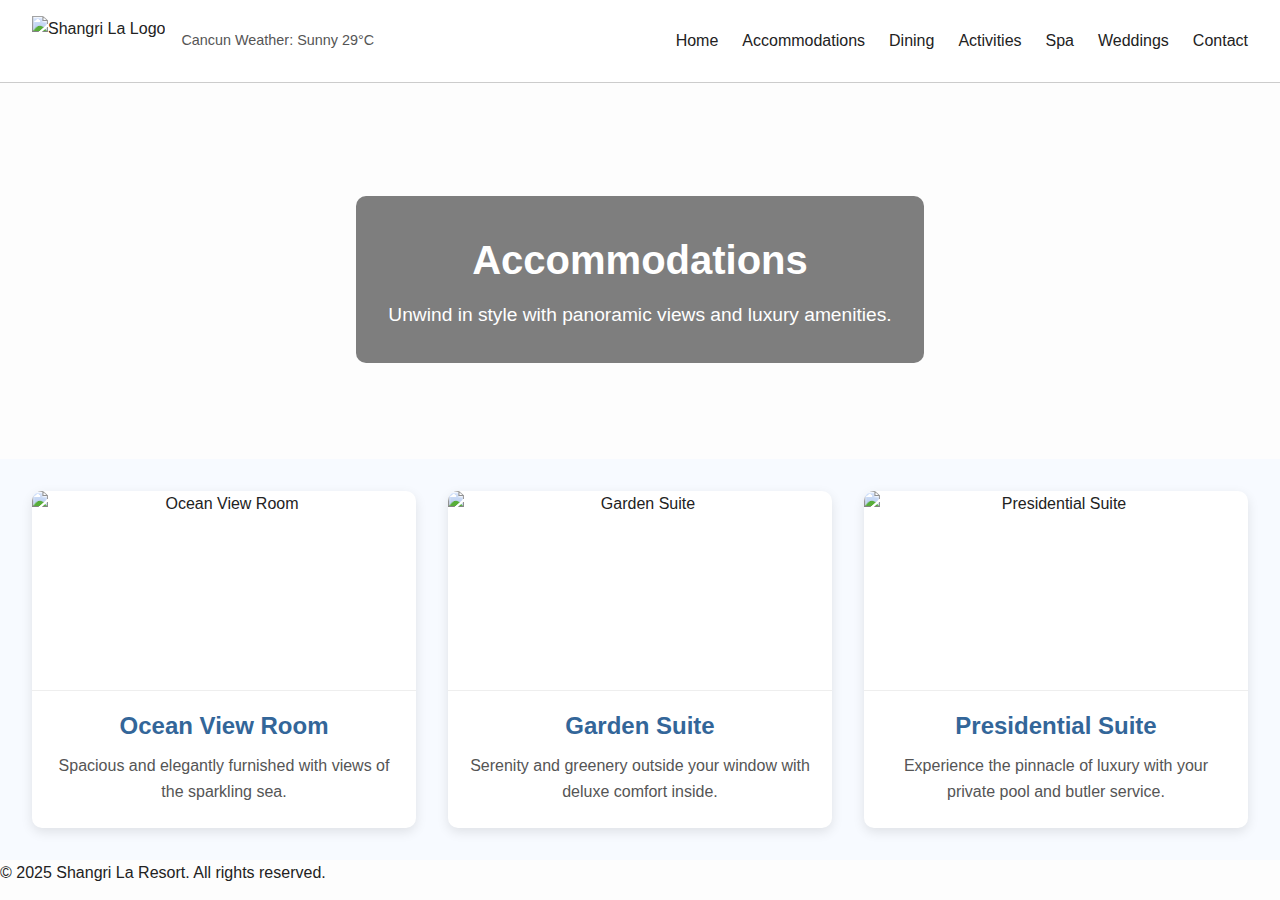
==== accommodations.html @ c3ca402a "update" ====
<!DOCTYPE html>
<html lang="en">
<head>
  <meta charset="UTF-8" />
  <meta name="viewport" content="width=device-width, initial-scale=1.0" />
  <title>Accommodations - Shangri La Resort</title>
  <link rel="stylesheet" href="styles.css">
  <link rel="stylesheet" href="accommodations.css" />
  <link rel="icon" type="image/svg+xml" href="images/favicon.svg" />
</head>
<body>
  <header class="site-header">
    <div class="logo-weather">
      <img src="logo.svg" alt="Shangri La Logo" class="logo" />
      <div id="weather">Cancun Weather: Sunny 29°C</div>
    </div>
    <nav class="main-nav">
      <ul>
        <li><a href="index.html">Home</a></li>
        <li><a href="accommodations.html">Accommodations</a></li>
        <li><a href="dining.html">Dining</a></li>
        <li><a href="activities.html">Activities</a></li>
        <li><a href="spa.html" class="active">Spa</a></li>
        <li><a href="weddings.html">Weddings</a></li>
        <li><a href="contact.html">Contact</a></li>
      </ul>
    </nav>
  </header>

  <main>
    <section class="hero">
      <div class="hero-text">
        <h1>Accommodations</h1>
        <p>Unwind in style with panoramic views and luxury amenities.</p>
      </div>
    </section>

    <section class="accommodation-options">
      <div class="room-card">
        <img src="images/room1.jpg" alt="Ocean View Room">
        <h2>Ocean View Room</h2>
        <p>Spacious and elegantly furnished with views of the sparkling sea.</p>
      </div>
      <div class="room-card">
        <img src="images/room2.jpg" alt="Garden Suite">
        <h2>Garden Suite</h2>
        <p>Serenity and greenery outside your window with deluxe comfort inside.</p>
      </div>
      <div class="room-card">
        <img src="images/room3.jpg" alt="Presidential Suite">
        <h2>Presidential Suite</h2>
        <p>Experience the pinnacle of luxury with your private pool and butler service.</p>
      </div>
    </section>
  </main>

  <footer>
    <p>&copy; 2025 Shangri La Resort. All rights reserved.</p>
  </footer>
</body>
</html>
---- styles.css ----
* {
    margin: 0;
    padding: 0;
    box-sizing: border-box;
  }
  
  body {
    font-family: 'Segoe UI', Tahoma, Geneva, Verdana, sans-serif;
    line-height: 1.6;
    color: #222;
    background-color: #fdfdfd;
    padding-top: 100px; 
  }
  
  img {
    max-width: 100%;
    height: auto;
    display: block;
  }
  
  /* Header */
  .site-header {
    position: fixed;
    top: 0;
    width: 100%;
    background-color: #fff;
    border-bottom: 1px solid #ccc;
    padding: 1rem 2rem;
    display: flex;
    justify-content: space-between;
    align-items: center;
    z-index: 1000;
  }
  
  .logo-weather {
    display: flex;
    align-items: center;
    gap: 1rem;
  }
  
  .logo {
    height: 50px;
  }
  
  #weather {
    font-size: 0.9rem;
    color: #555;
  }
  
  .main-nav ul {
    list-style: none;
    display: flex;
    gap: 1.5rem;
  }
  
  .main-nav a {
    text-decoration: none;
    color: #222;
    font-weight: 500;
    transition: color 0.2s ease-in-out;
  }
  
  .main-nav a:hover {
    color: #0077cc;
  }
  
  /* Hero */
  .hero {
    text-align: center;
    padding: 4rem 2rem;
    background-color: #e9f7fa;
  }
  
  .hero h1 {
    font-size: 2.5rem;
    margin-bottom: 1rem;
  }
  
  .hero p {
    font-size: 1.2rem;
    margin-bottom: 2rem;
  }
  
  .hero-image {
    max-height: 600px;
    object-fit: cover;
    border-radius: 1rem;
  }
  
  .hero-banner {
    width: 100%;
    height: 400px;
    background-size: cover;
    background-position: center;
    border-radius: 1rem;
    margin: 1rem 0;
  }
  
  /* Highlights */
  .highlights {
    padding: 3rem 2rem;
    background-color: #f5f5f5;
  }
  
  .highlight-grid {
    display: grid;
    grid-template-columns: repeat(auto-fit, minmax(250px, 1fr));
    gap: 2rem;
    margin-top: 2rem;
  }
  
  .highlight-grid article {
    background: white;
    padding: 1.5rem;
    border-radius: 0.75rem;
    box-shadow: 0 4px 10px rgba(0, 0, 0, 0.05);
    transition: transform 0.2s;
  }
  
  .highlight-grid article:hover {
    transform: translateY(-5px);
  }
  
  /* Accommodations */
  .accommodations {
    padding: 3rem 2rem;
  }
  
  .room-list {
    display: flex;
    flex-wrap: wrap;
    gap: 2rem;
  }
  
  .room-list article {
    flex: 1 1 250px;
    padding: 1rem;
    background-color: #fff;
    border: 1px solid #ddd;
    border-radius: 0.5rem;
  }
  
  .room-list a {
    display: inline-block;
    margin-top: 0.5rem;
    color: #0077cc;
    text-decoration: none;
  }
  
  /* Testimonials */
  .testimonials-preview {
    background-color: #f0fbf9;
    padding: 3rem 2rem;
  }
  
  .testimonials-preview blockquote {
    font-style: italic;
    margin-bottom: 1rem;
    border-left: 4px solid #0077cc;
    padding-left: 1rem;
  }
  
  .testimonials-preview cite {
    display: block;
    text-align: right;
    color: #666;
  }
  
  /* Footer */
  .site-footer {
    background-color: #333;
    color: #eee;
    text-align: center;
    padding: 2rem;
    font-size: 0.9rem;
  }
  
  /* Responsive */
  @media (max-width: 768px) {
    .main-nav ul {
      flex-direction: column;
      gap: 0.75rem;
      align-items: flex-start;
    }
  
    .hero h1 {
      font-size: 2rem;
    }
  
    .room-list {
      flex-direction: column;
    }
  }
---- accommodations.css ----
.hero {
    background: url('images/accommodations-hero.jpg') center/cover no-repeat;
    color: white;
    text-align: center;
    padding: 6rem 2rem;
    display: flex;
    align-items: center;
    justify-content: center;
    min-height: 300px;
  }
  
  .hero-text {
    background-color: rgba(0, 0, 0, 0.5);
    padding: 2rem;
    border-radius: 10px;
  }
  
  .hero-text h1 {
    font-size: 2.5rem;
    margin-bottom: 0.5rem;
  }
  
  .hero-text p {
    font-size: 1.2rem;
    max-width: 600px;
    margin: 0 auto;
  }
  
  .accommodation-options {
    display: grid;
    grid-template-columns: repeat(auto-fit, minmax(300px, 1fr));
    gap: 2rem;
    padding: 2rem;
    background: #f7faff;
  }
  
  .room-card {
    background: white;
    border-radius: 10px;
    overflow: hidden;
    box-shadow: 0 4px 12px rgba(0, 0, 0, 0.1);
    transition: transform 0.3s ease;
    text-align: center;
  }
  
  .room-card:hover {
    transform: translateY(-5px);
  }
  
  .room-card img {
    width: 100%;
    height: 200px;
    object-fit: cover;
    border-bottom: 1px solid #eee;
  }
  
  .room-card h2 {
    font-size: 1.5rem;
    margin: 1rem 0 0.5rem;
    color: #336699;
  }
  
  .room-card p {
    color: #555;
    padding: 0 1rem 1.5rem;
    line-height: 1.6;
  }
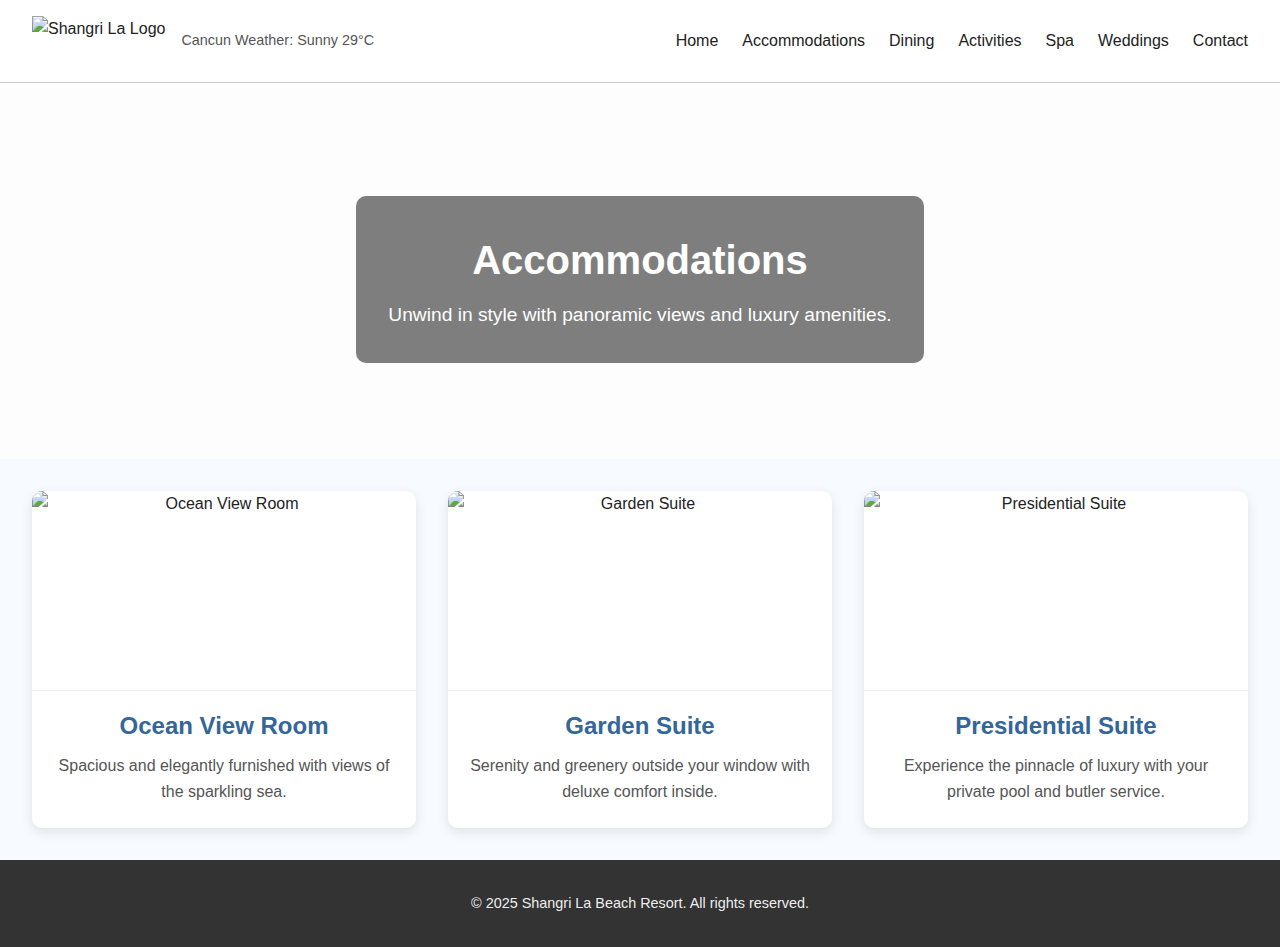
==== commit b6430b7f: "fix the layout" ====
--- a/accommodations.html
+++ b/accommodations.html
@@ -54,8 +54,8 @@
     </section>
   </main>
 
-  <footer>
-    <p>&copy; 2025 Shangri La Resort. All rights reserved.</p>
+  <footer class="site-footer">
+    <p>&copy; 2025 Shangri La Beach Resort. All rights reserved.</p>
   </footer>
 </body>
 </html>
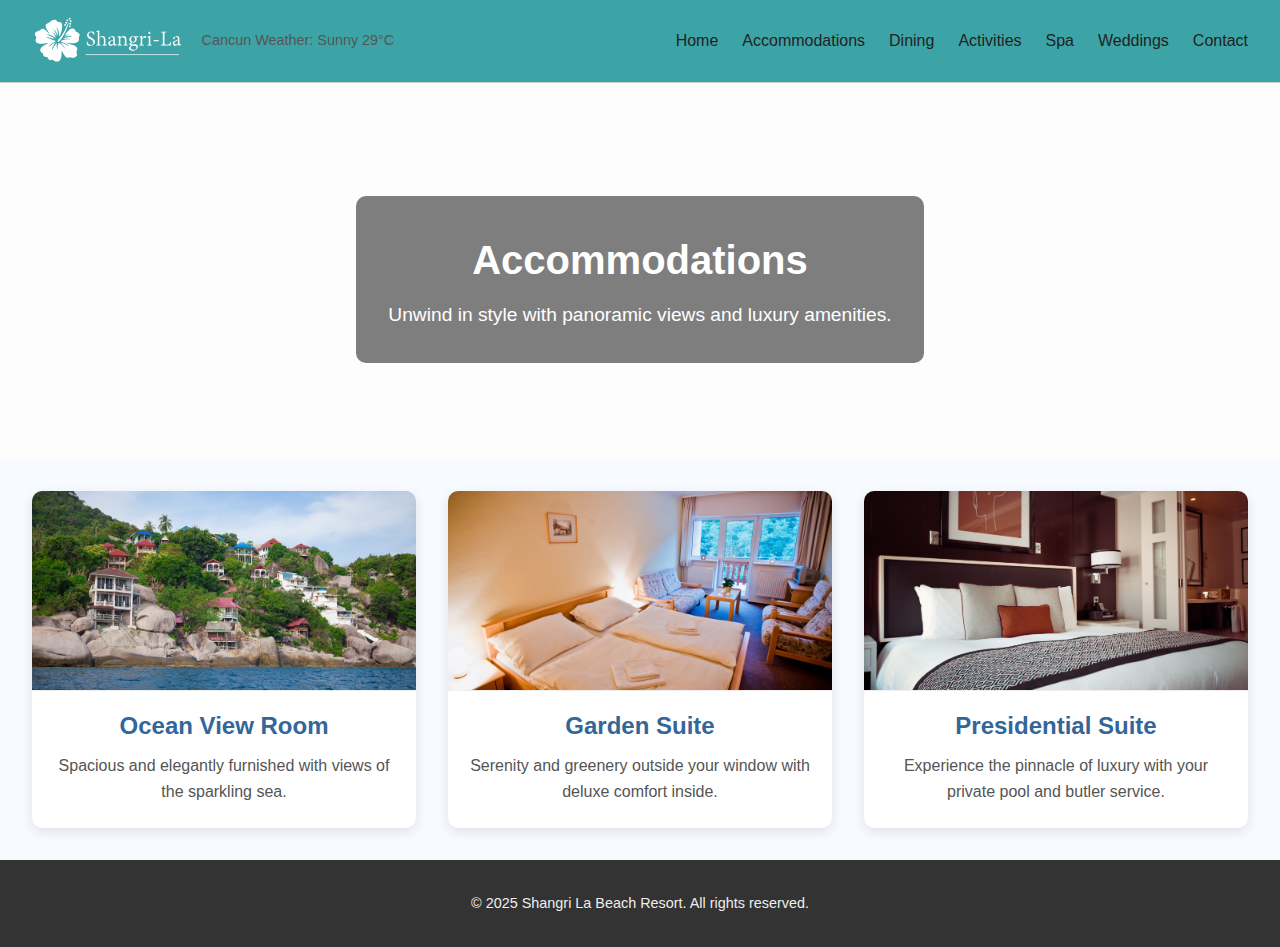
==== commit 37e72382: "uodate images" ====
--- a/accommodations.html
+++ b/accommodations.html
@@ -11,7 +11,7 @@
 <body>
   <header class="site-header">
     <div class="logo-weather">
-      <img src="logo.svg" alt="Shangri La Logo" class="logo" />
+      <img src="images/logo.svg" alt="Shangri La Logo" class="logo" />
       <div id="weather">Cancun Weather: Sunny 29°C</div>
     </div>
     <nav class="main-nav">
@@ -37,17 +37,17 @@
 
     <section class="accommodation-options">
       <div class="room-card">
-        <img src="images/room1.jpg" alt="Ocean View Room">
+        <img src="images/hotel3.jpg" alt="Ocean View Room">
         <h2>Ocean View Room</h2>
         <p>Spacious and elegantly furnished with views of the sparkling sea.</p>
       </div>
       <div class="room-card">
-        <img src="images/room2.jpg" alt="Garden Suite">
+        <img src="images/hotel-1191726_1920.jpg" alt="Garden Suite">
         <h2>Garden Suite</h2>
         <p>Serenity and greenery outside your window with deluxe comfort inside.</p>
       </div>
       <div class="room-card">
-        <img src="images/room3.jpg" alt="Presidential Suite">
+        <img src="images/hotel-room-1447201_1920.jpg" alt="Presidential Suite">
         <h2>Presidential Suite</h2>
         <p>Experience the pinnacle of luxury with your private pool and butler service.</p>
       </div>
--- a/styles.css
+++ b/styles.css
@@ -23,7 +23,7 @@
     position: fixed;
     top: 0;
     width: 100%;
-    background-color: #fff;
+    background-color: #3ca4a6;
     border-bottom: 1px solid #ccc;
     padding: 1rem 2rem;
     display: flex;
